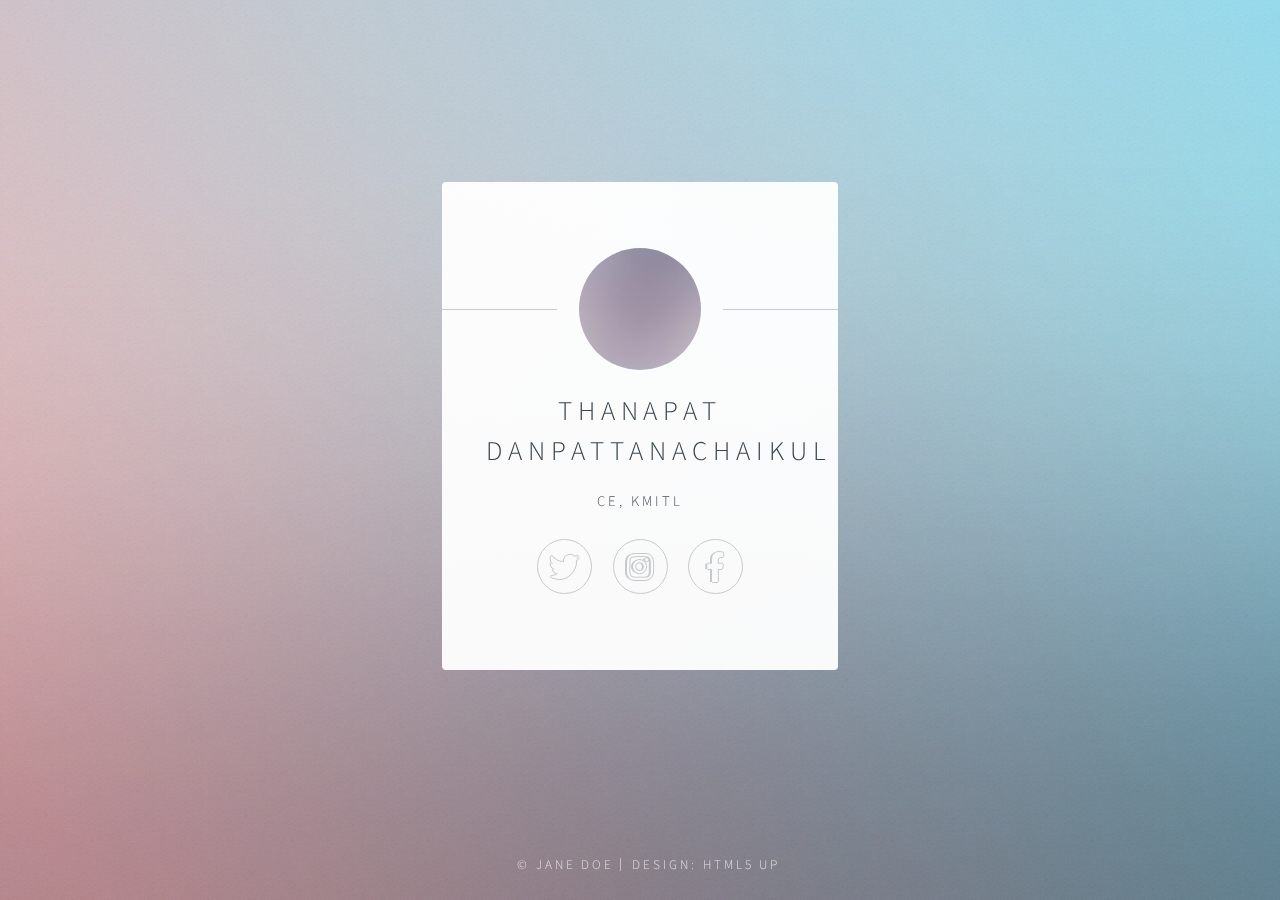
==== index.html @ 244bd0a5 "rename" ====
<!DOCTYPE HTML>
<!--
	Identity by HTML5 UP
	html5up.net | @ajlkn
	Free for personal and commercial use under the CCA 3.0 license (html5up.net/license)
-->
<html>
	<head>
		<title>Identity by HTML5 UP</title>
		<meta charset="utf-8" />
		<meta name="viewport" content="width=device-width, initial-scale=1, user-scalable=no" />
		<link rel="stylesheet" href="assets/css/main.css" />
		<noscript><link rel="stylesheet" href="assets/css/noscript.css" /></noscript>
	</head>
	<body class="is-preload">

		<!-- Wrapper -->
			<div id="wrapper">

				<!-- Main -->
					<section id="main">
						<header>
							<span class="avatar"><img src="images/avatar.jpg" alt="" /></span>
							<h1>Thanapat Danpattanachaikul</h1>
							<p>CE, KMITL</p>
						</header>
						<!--
						<hr />
						<h2>Extra Stuff!</h2>
						<form method="post" action="#">
							<div class="fields">
								<div class="field">
									<input type="text" name="name" id="name" placeholder="Name" />
								</div>
								<div class="field">
									<input type="email" name="email" id="email" placeholder="Email" />
								</div>
								<div class="field">
									<select name="department" id="department">
										<option value="">Department</option>
										<option value="sales">Sales</option>
										<option value="tech">Tech Support</option>
										<option value="null">/dev/null</option>
									</select>
								</div>
								<div class="field">
									<textarea name="message" id="message" placeholder="Message" rows="4"></textarea>
								</div>
								<div class="field">
									<input type="checkbox" id="human" name="human" /><label for="human">I'm a human</label>
								</div>
								<div class="field">
									<label>But are you a robot?</label>
									<input type="radio" id="robot_yes" name="robot" /><label for="robot_yes">Yes</label>
									<input type="radio" id="robot_no" name="robot" /><label for="robot_no">No</label>
								</div>
							</div>
							<ul class="actions special">
								<li><a href="#" class="button">Get Started</a></li>
							</ul>
						</form>
						<hr />
						-->
						<footer>
							<ul class="icons">
								<li><a href="#" class="icon brands fa-twitter">Twitter</a></li>
								<li><a href="#" class="icon brands fa-instagram">Instagram</a></li>
								<li><a href="#" class="icon brands fa-facebook-f">Facebook</a></li>
							</ul>
						</footer>
					</section>

				<!-- Footer -->
					<footer id="footer">
						<ul class="copyright">
							<li>&copy; Jane Doe</li><li>Design: <a href="http://html5up.net">HTML5 UP</a></li>
						</ul>
					</footer>

			</div>

		<!-- Scripts -->
			<script>
				if ('addEventListener' in window) {
					window.addEventListener('load', function() { document.body.className = document.body.className.replace(/\bis-preload\b/, ''); });
					document.body.className += (navigator.userAgent.match(/(MSIE|rv:11\.0)/) ? ' is-ie' : '');
				}
			</script>

	</body>
</html>
---- assets/css/main.css ----
@import url(fontawesome-all.min.css);
@import url("https://fonts.googleapis.com/css?family=Source+Sans+Pro:300");

/*
	Identity by HTML5 UP
	html5up.net | @ajlkn
	Free for personal and commercial use under the CCA 3.0 license (html5up.net/license)
*/

/* Icon (alt) */

	html, body, div, span, applet, object,
	iframe, h1, h2, h3, h4, h5, h6, p, blockquote,
	pre, a, abbr, acronym, address, big, cite,
	code, del, dfn, em, img, ins, kbd, q, s, samp,
	small, strike, strong, sub, sup, tt, var, b,
	u, i, center, dl, dt, dd, ol, ul, li, fieldset,
	form, label, legend, table, caption, tbody,
	tfoot, thead, tr, th, td, article, aside,
	canvas, details, embed, figure, figcaption,
	footer, header, hgroup, menu, nav, output, ruby,
	section, summary, time, mark, audio, video {
		margin: 0;
		padding: 0;
		border: 0;
		font-size: 100%;
		font: inherit;
		vertical-align: baseline;
	}

	article, aside, details, figcaption, figure,
	footer, header, hgroup, menu, nav, section {
		display: block;
	}

	body {
		line-height: 1;
	}

	ol, ul {
		list-style: none;
	}

	blockquote, q {
		quotes: none;
	}

		blockquote:before, blockquote:after, q:before, q:after {
			content: '';
			content: none;
		}

	table {
		border-collapse: collapse;
		border-spacing: 0;
	}

	body {
		-webkit-text-size-adjust: none;
	}

	mark {
		background-color: transparent;
		color: inherit;
	}

	input::-moz-focus-inner {
		border: 0;
		padding: 0;
	}

	input, select, textarea {
		-moz-appearance: none;
		-webkit-appearance: none;
		-ms-appearance: none;
		appearance: none;
	}

/* Basic */

	@media screen and (max-width: 480px) {

		html, body {
			min-width: 320px;
		}

	}

	html {
		box-sizing: border-box;
	}

	*, *:before, *:after {
		box-sizing: inherit;
	}

	body.is-preload *, body.is-preload *:before, body.is-preload *:after {
		-moz-animation: none !important;
		-webkit-animation: none !important;
		-ms-animation: none !important;
		animation: none !important;
		-moz-transition: none !important;
		-webkit-transition: none !important;
		-ms-transition: none !important;
		transition: none !important;
	}

	html {
		height: 100%;
	}

	body {
		height: 100%;
		background-color: #ffffff;
		background-image: url("images/overlay.png"), -moz-linear-gradient(60deg, rgba(255, 165, 150, 0.5) 5%, rgba(0, 228, 255, 0.35)), url("../../images/bg.jpg");
		background-image: url("images/overlay.png"), -webkit-linear-gradient(60deg, rgba(255, 165, 150, 0.5) 5%, rgba(0, 228, 255, 0.35)), url("../../images/bg.jpg");
		background-image: url("images/overlay.png"), -ms-linear-gradient(60deg, rgba(255, 165, 150, 0.5) 5%, rgba(0, 228, 255, 0.35)), url("../../images/bg.jpg");
		background-image: url("images/overlay.png"), linear-gradient(60deg, rgba(255, 165, 150, 0.5) 5%, rgba(0, 228, 255, 0.35)), url("../../images/bg.jpg");
		background-repeat: repeat,			no-repeat,			no-repeat;
		background-size: 100px 100px, cover,				cover;
		background-position: top left,		center center,		bottom center;
		background-attachment: fixed,			fixed,				fixed;
	}

		body:after {
			content: '';
			display: block;
			position: fixed;
			top: 0;
			left: 0;
			width: 100%;
			height: inherit;
			opacity: 0;
			z-index: 1;
			background-color: #ffffff;
			background-image: url("images/overlay.png"), -moz-linear-gradient(60deg, rgba(255, 165, 150, 0.5) 5%, rgba(0, 228, 255, 0.35));
			background-image: url("images/overlay.png"), -webkit-linear-gradient(60deg, rgba(255, 165, 150, 0.5) 5%, rgba(0, 228, 255, 0.35));
			background-image: url("images/overlay.png"), -ms-linear-gradient(60deg, rgba(255, 165, 150, 0.5) 5%, rgba(0, 228, 255, 0.35));
			background-image: url("images/overlay.png"), linear-gradient(60deg, rgba(255, 165, 150, 0.5) 5%, rgba(0, 228, 255, 0.35));
			background-repeat: repeat,			no-repeat;
			background-size: 100px 100px, cover;
			background-position: top left,		center center;
			-moz-transition: opacity 1.75s ease-out;
			-webkit-transition: opacity 1.75s ease-out;
			-ms-transition: opacity 1.75s ease-out;
			transition: opacity 1.75s ease-out;
		}

		body.is-preload:after {
			opacity: 1;
		}

/* Type */

	body, input, select, textarea {
		color: #414f57;
		font-family: "Source Sans Pro", Helvetica, sans-serif;
		font-size: 14pt;
		font-weight: 300;
		line-height: 2;
		letter-spacing: 0.2em;
		text-transform: uppercase;
	}

		@media screen and (max-width: 1680px) {

			body, input, select, textarea {
				font-size: 11pt;
			}

		}

		@media screen and (max-width: 480px) {

			body, input, select, textarea {
				font-size: 10pt;
				line-height: 1.75;
			}

		}

	a {
		-moz-transition: color 0.2s ease, border-color 0.2s ease;
		-webkit-transition: color 0.2s ease, border-color 0.2s ease;
		-ms-transition: color 0.2s ease, border-color 0.2s ease;
		transition: color 0.2s ease, border-color 0.2s ease;
		color: inherit;
		text-decoration: none;
	}

		a:before {
			-moz-transition: color 0.2s ease, text-shadow 0.2s ease;
			-webkit-transition: color 0.2s ease, text-shadow 0.2s ease;
			-ms-transition: color 0.2s ease, text-shadow 0.2s ease;
			transition: color 0.2s ease, text-shadow 0.2s ease;
		}

		a:hover {
			color: #ff7496;
		}

	strong, b {
		color: #313f47;
	}

	em, i {
		font-style: italic;
	}

	p {
		margin: 0 0 1.5em 0;
	}

	h1, h2, h3, h4, h5, h6 {
		color: #313f47;
		line-height: 1.5;
		margin: 0 0 0.75em 0;
	}

		h1 a, h2 a, h3 a, h4 a, h5 a, h6 a {
			color: inherit;
			text-decoration: none;
		}

	h1 {
		font-size: 1.85em;
		letter-spacing: 0.22em;
		margin: 0 0 0.525em 0;
	}

	h2 {
		font-size: 1.25em;
	}

	h3 {
		font-size: 1em;
	}

	h4 {
		font-size: 1em;
	}

	h5 {
		font-size: 1em;
	}

	h6 {
		font-size: 1em;
	}

	@media screen and (max-width: 480px) {

		h1 {
			font-size: 1.65em;
		}

	}

	sub {
		font-size: 0.8em;
		position: relative;
		top: 0.5em;
	}

	sup {
		font-size: 0.8em;
		position: relative;
		top: -0.5em;
	}

	hr {
		border: 0;
		border-bottom: solid 1px #c8cccf;
		margin: 3em 0;
	}

/* Form */

	form {
		margin: 0 0 1.5em 0;
	}

		form > :last-child {
			margin-bottom: 0;
		}

		form > .fields {
			display: -moz-flex;
			display: -webkit-flex;
			display: -ms-flex;
			display: flex;
			-moz-flex-wrap: wrap;
			-webkit-flex-wrap: wrap;
			-ms-flex-wrap: wrap;
			flex-wrap: wrap;
			width: calc(100% + 2.25em);
			margin: -1.125em 0 1.5em -1.125em;
		}

			form > .fields > .field {
				-moz-flex-grow: 0;
				-webkit-flex-grow: 0;
				-ms-flex-grow: 0;
				flex-grow: 0;
				-moz-flex-shrink: 0;
				-webkit-flex-shrink: 0;
				-ms-flex-shrink: 0;
				flex-shrink: 0;
				padding: 1.125em 0 0 1.125em;
				width: calc(100% - 1.125em);
			}

				form > .fields > .field.half {
					width: calc(50% - 0.5625em);
				}

				form > .fields > .field.third {
					width: calc(100%/3 - 0.375em);
				}

				form > .fields > .field.quarter {
					width: calc(25% - 0.28125em);
				}

		@media screen and (max-width: 480px) {

			form > .fields {
				width: calc(100% + 2.25em);
				margin: -1.125em 0 1.5em -1.125em;
			}

				form > .fields > .field {
					padding: 1.125em 0 0 1.125em;
					width: calc(100% - 1.125em);
				}

					form > .fields > .field.half {
						width: calc(100% - 1.125em);
					}

					form > .fields > .field.third {
						width: calc(100% - 1.125em);
					}

					form > .fields > .field.quarter {
						width: calc(100% - 1.125em);
					}

		}

	label {
		color: #313f47;
		display: block;
		font-size: 0.9em;
		margin: 0 0 0.75em 0;
	}

	input[type="text"],
	input[type="password"],
	input[type="email"],
	input[type="tel"],
	select,
	textarea {
		-moz-appearance: none;
		-webkit-appearance: none;
		-ms-appearance: none;
		appearance: none;
		border-radius: 4px;
		border: solid 1px #c8cccf;
		color: inherit;
		display: block;
		outline: 0;
		padding: 0 1em;
		text-decoration: none;
		width: 100%;
	}

		input[type="text"]:invalid,
		input[type="password"]:invalid,
		input[type="email"]:invalid,
		input[type="tel"]:invalid,
		select:invalid,
		textarea:invalid {
			box-shadow: none;
		}

		input[type="text"]:focus,
		input[type="password"]:focus,
		input[type="email"]:focus,
		input[type="tel"]:focus,
		select:focus,
		textarea:focus {
			border-color: #ff7496;
		}

	select {
		background-image: url("data:image/svg+xml;charset=utf8,%3Csvg xmlns='http://www.w3.org/2000/svg' width='40' height='40' preserveAspectRatio='none' viewBox='0 0 40 40'%3E%3Cpath d='M9.4,12.3l10.4,10.4l10.4-10.4c0.2-0.2,0.5-0.4,0.9-0.4c0.3,0,0.6,0.1,0.9,0.4l3.3,3.3c0.2,0.2,0.4,0.5,0.4,0.9 c0,0.4-0.1,0.6-0.4,0.9L20.7,31.9c-0.2,0.2-0.5,0.4-0.9,0.4c-0.3,0-0.6-0.1-0.9-0.4L4.3,17.3c-0.2-0.2-0.4-0.5-0.4-0.9 c0-0.4,0.1-0.6,0.4-0.9l3.3-3.3c0.2-0.2,0.5-0.4,0.9-0.4S9.1,12.1,9.4,12.3z' fill='%23c8cccf' /%3E%3C/svg%3E");
		background-size: 1.25rem;
		background-repeat: no-repeat;
		background-position: calc(100% - 1rem) center;
		height: 2.75em;
		padding-right: 2.75em;
		text-overflow: ellipsis;
	}

		select option {
			color: #313f47;
			background: #ffffff;
		}

		select:focus::-ms-value {
			background-color: transparent;
		}

		select::-ms-expand {
			display: none;
		}

	input[type="text"],
	input[type="password"],
	input[type="email"],
	select {
		height: 2.75em;
	}

	textarea {
		padding: 0.75em 1em;
	}

	input[type="checkbox"],
	input[type="radio"] {
		-moz-appearance: none;
		-webkit-appearance: none;
		-ms-appearance: none;
		appearance: none;
		display: block;
		float: left;
		margin-right: -2em;
		opacity: 0;
		width: 1em;
		z-index: -1;
	}

		input[type="checkbox"] + label,
		input[type="radio"] + label {
			text-decoration: none;
			color: #414f57;
			cursor: pointer;
			display: inline-block;
			font-size: 1em;
			font-weight: 300;
			padding-left: 2.4em;
			padding-right: 0.75em;
			position: relative;
		}

			input[type="checkbox"] + label:before,
			input[type="radio"] + label:before {
				-moz-osx-font-smoothing: grayscale;
				-webkit-font-smoothing: antialiased;
				display: inline-block;
				font-style: normal;
				font-variant: normal;
				text-rendering: auto;
				line-height: 1;
				text-transform: none !important;
				font-family: 'Font Awesome 5 Free';
				font-weight: 900;
			}

			input[type="checkbox"] + label:before,
			input[type="radio"] + label:before {
				border-radius: 4px;
				border: solid 1px #c8cccf;
				content: '';
				display: inline-block;
				font-size: 0.8em;
				height: 2.0625em;
				left: 0;
				line-height: 2.0625em;
				position: absolute;
				text-align: center;
				top: 0.15em;
				width: 2.0625em;
			}

		input[type="checkbox"]:checked + label:before,
		input[type="radio"]:checked + label:before {
			color: #ff7496;
			content: '\f00c';
		}

		input[type="checkbox"]:focus + label:before,
		input[type="radio"]:focus + label:before {
			border-color: #ff7496;
		}

	input[type="checkbox"] + label:before {
		border-radius: 4px;
	}

	input[type="radio"] + label:before {
		border-radius: 100%;
	}

	::-webkit-input-placeholder {
		color: #616f77 !important;
		opacity: 1.0;
	}

	:-moz-placeholder {
		color: #616f77 !important;
		opacity: 1.0;
	}

	::-moz-placeholder {
		color: #616f77 !important;
		opacity: 1.0;
	}

	:-ms-input-placeholder {
		color: #616f77 !important;
		opacity: 1.0;
	}

/* Icon */

	.icon {
		text-decoration: none;
		position: relative;
		border-bottom: none;
	}

		.icon:before {
			-moz-osx-font-smoothing: grayscale;
			-webkit-font-smoothing: antialiased;
			display: inline-block;
			font-style: normal;
			font-variant: normal;
			text-rendering: auto;
			line-height: 1;
			text-transform: none !important;
			font-family: 'Font Awesome 5 Free';
			font-weight: 400;
		}

		.icon > .label {
			display: none;
		}

		.icon:before {
			line-height: inherit;
		}

		.icon.solid:before {
			font-weight: 900;
		}

		.icon.brands:before {
			font-family: 'Font Awesome 5 Brands';
		}

/* List */

	ol {
		list-style: decimal;
		margin: 0 0 1.5em 0;
		padding-left: 1.25em;
	}

		ol li {
			padding-left: 0.25em;
		}

	ul {
		list-style: disc;
		margin: 0 0 1.5em 0;
		padding-left: 1em;
	}

		ul li {
			padding-left: 0.5em;
		}

		ul.alt {
			list-style: none;
			padding-left: 0;
		}

			ul.alt li {
				border-top: solid 1px #c8cccf;
				padding: 0.5em 0;
			}

				ul.alt li:first-child {
					border-top: 0;
					padding-top: 0;
				}

	dl {
		margin: 0 0 1.5em 0;
	}

		dl dt {
			display: block;
			margin: 0 0 0.75em 0;
		}

		dl dd {
			margin-left: 1.5em;
		}

/* Actions */

	ul.actions {
		display: -moz-flex;
		display: -webkit-flex;
		display: -ms-flex;
		display: flex;
		cursor: default;
		list-style: none;
		margin-left: -0.75em;
		padding-left: 0;
	}

		ul.actions li {
			padding: 0 0 0 0.75em;
			vertical-align: middle;
		}

		ul.actions.special {
			-moz-justify-content: center;
			-webkit-justify-content: center;
			-ms-justify-content: center;
			justify-content: center;
			width: 100%;
			margin-left: 0;
		}

			ul.actions.special li:first-child {
				padding-left: 0;
			}

		ul.actions.stacked {
			-moz-flex-direction: column;
			-webkit-flex-direction: column;
			-ms-flex-direction: column;
			flex-direction: column;
			margin-left: 0;
		}

			ul.actions.stacked li {
				padding: 0.975em 0 0 0;
			}

				ul.actions.stacked li:first-child {
					padding-top: 0;
				}

		ul.actions.fit {
			width: calc(100% + 0.75em);
		}

			ul.actions.fit li {
				-moz-flex-grow: 1;
				-webkit-flex-grow: 1;
				-ms-flex-grow: 1;
				flex-grow: 1;
				-moz-flex-shrink: 1;
				-webkit-flex-shrink: 1;
				-ms-flex-shrink: 1;
				flex-shrink: 1;
				width: 100%;
			}

				ul.actions.fit li > * {
					width: 100%;
				}

			ul.actions.fit.stacked {
				width: 100%;
			}

		@media screen and (max-width: 480px) {

			ul.actions:not(.fixed) {
				-moz-flex-direction: column;
				-webkit-flex-direction: column;
				-ms-flex-direction: column;
				flex-direction: column;
				margin-left: 0;
				width: 100% !important;
			}

				ul.actions:not(.fixed) li {
					-moz-flex-grow: 1;
					-webkit-flex-grow: 1;
					-ms-flex-grow: 1;
					flex-grow: 1;
					-moz-flex-shrink: 1;
					-webkit-flex-shrink: 1;
					-ms-flex-shrink: 1;
					flex-shrink: 1;
					padding: 0.75em 0 0 0;
					text-align: center;
					width: 100%;
				}

					ul.actions:not(.fixed) li > * {
						width: 100%;
					}

					ul.actions:not(.fixed) li:first-child {
						padding-top: 0;
					}

					ul.actions:not(.fixed) li input[type="submit"],
					ul.actions:not(.fixed) li input[type="reset"],
					ul.actions:not(.fixed) li input[type="button"],
					ul.actions:not(.fixed) li button,
					ul.actions:not(.fixed) li .button {
						width: 100%;
					}

						ul.actions:not(.fixed) li input[type="submit"].icon:before,
						ul.actions:not(.fixed) li input[type="reset"].icon:before,
						ul.actions:not(.fixed) li input[type="button"].icon:before,
						ul.actions:not(.fixed) li button.icon:before,
						ul.actions:not(.fixed) li .button.icon:before {
							margin-left: -0.5rem;
						}

		}

/* Icons */

	ul.icons {
		cursor: default;
		list-style: none;
		padding-left: 0;
		margin-top: -0.675em;
	}

		ul.icons li {
			display: inline-block;
			padding: 0.675em 0.5em;
		}

			ul.icons li a {
				text-decoration: none;
				position: relative;
				display: block;
				width: 3.75em;
				height: 3.75em;
				border-radius: 100%;
				border: solid 1px #c8cccf;
				line-height: 3.75em;
				overflow: hidden;
				text-align: center;
				text-indent: 3.75em;
				white-space: nowrap;
			}

				ul.icons li a:before {
					-moz-osx-font-smoothing: grayscale;
					-webkit-font-smoothing: antialiased;
					display: inline-block;
					font-style: normal;
					font-variant: normal;
					text-rendering: auto;
					line-height: 1;
					text-transform: none !important;
					font-family: 'Font Awesome 5 Free';
					font-weight: 400;
				}

				ul.icons li a:before {
					color: #ffffff;
					text-shadow: 1.25px 0px 0px #c8cccf, -1.25px 0px 0px #c8cccf, 0px 1.25px 0px #c8cccf, 0px -1.25px 0px #c8cccf;
				}

				ul.icons li a:hover:before {
					text-shadow: 1.25px 0px 0px #ff7496, -1.25px 0px 0px #ff7496, 0px 1.25px 0px #ff7496, 0px -1.25px 0px #ff7496;
				}

				ul.icons li a:before {
					position: absolute;
					top: 0;
					left: 0;
					width: inherit;
					height: inherit;
					font-size: 1.85rem;
					line-height: inherit;
					text-align: center;
					text-indent: 0;
				}

				ul.icons li a:hover {
					border-color: #ff7496;
				}

		@media screen and (max-width: 480px) {

			ul.icons li a:before {
				font-size: 1.5rem;
			}

		}

/* Button */

	input[type="submit"],
	input[type="reset"],
	input[type="button"],
	button,
	.button {
		-moz-appearance: none;
		-webkit-appearance: none;
		-ms-appearance: none;
		appearance: none;
		-moz-transition: background-color 0.2s ease-in-out, border-color 0.2s ease-in-out, color 0.2s ease-in-out;
		-webkit-transition: background-color 0.2s ease-in-out, border-color 0.2s ease-in-out, color 0.2s ease-in-out;
		-ms-transition: background-color 0.2s ease-in-out, border-color 0.2s ease-in-out, color 0.2s ease-in-out;
		transition: background-color 0.2s ease-in-out, border-color 0.2s ease-in-out, color 0.2s ease-in-out;
		display: inline-block;
		height: 2.75em;
		line-height: 2.75em;
		padding: 0 1.5em;
		background-color: transparent;
		border-radius: 4px;
		border: solid 1px #c8cccf;
		color: #414f57 !important;
		cursor: pointer;
		text-align: center;
		text-decoration: none;
		white-space: nowrap;
	}

		input[type="submit"]:hover,
		input[type="reset"]:hover,
		input[type="button"]:hover,
		button:hover,
		.button:hover {
			border-color: #ff7496;
			color: #ff7496 !important;
		}

		input[type="submit"].icon,
		input[type="reset"].icon,
		input[type="button"].icon,
		button.icon,
		.button.icon {
			padding-left: 1.35em;
		}

			input[type="submit"].icon:before,
			input[type="reset"].icon:before,
			input[type="button"].icon:before,
			button.icon:before,
			.button.icon:before {
				margin-right: 0.5em;
			}

		input[type="submit"].fit,
		input[type="reset"].fit,
		input[type="button"].fit,
		button.fit,
		.button.fit {
			width: 100%;
		}

		input[type="submit"].small,
		input[type="reset"].small,
		input[type="button"].small,
		button.small,
		.button.small {
			font-size: 0.8em;
		}

		input[type="submit"].large,
		input[type="reset"].large,
		input[type="button"].large,
		button.large,
		.button.large {
			font-size: 1.35em;
		}

		input[type="submit"].disabled, input[type="submit"]:disabled,
		input[type="reset"].disabled,
		input[type="reset"]:disabled,
		input[type="button"].disabled,
		input[type="button"]:disabled,
		button.disabled,
		button:disabled,
		.button.disabled,
		.button:disabled {
			pointer-events: none;
			opacity: 0.5;
		}

/* Main */

	#main {
		-moz-transform-origin: 50% 50%;
		-webkit-transform-origin: 50% 50%;
		-ms-transform-origin: 50% 50%;
		transform-origin: 50% 50%;
		-moz-transform: rotateX(0deg);
		-webkit-transform: rotateX(0deg);
		-ms-transform: rotateX(0deg);
		transform: rotateX(0deg);
		-moz-transition: opacity 1s ease, -moz-transform 1s ease;
		-webkit-transition: opacity 1s ease, -webkit-transform 1s ease;
		-ms-transition: opacity 1s ease, -ms-transform 1s ease;
		transition: opacity 1s ease, transform 1s ease;
		padding: 4.5em 3em 3em 3em ;
		background: #ffffff;
		border-radius: 4px;
		cursor: default;
		max-width: 100%;
		opacity: 0.95;
		position: relative;
		text-align: center;
		width: 27em;
	}

		#main .avatar {
			position: relative;
			display: block;
			margin-bottom: 1.5em;
		}

			#main .avatar img {
				display: block;
				margin: 0 auto;
				border-radius: 100%;
				box-shadow: 0 0 0 1.5em #ffffff;
			}

			#main .avatar:before {
				content: '';
				display: block;
				position: absolute;
				top: 50%;
				left: -3em;
				width: calc(100% + 6em);
				height: 1px;
				z-index: -1;
				background: #c8cccf;
			}

		@media screen and (max-width: 480px) {

			#main {
				padding: 4em 2em 2.5em 2em ;
				width: 100%;
			}

				#main .avatar:before {
					left: -2em;
					width: calc(100% + 4em);
				}

		}

		body.is-preload #main {
			-moz-transform: rotateX(15deg);
			-webkit-transform: rotateX(15deg);
			-ms-transform: rotateX(15deg);
			transform: rotateX(15deg);
			opacity: 0;
		}

/* Footer */

	#footer {
		-moz-align-self: -moz-flex-end;
		-webkit-align-self: -webkit-flex-end;
		-ms-align-self: -ms-flex-end;
		align-self: flex-end;
		width: 100%;
		padding: 1.5em 0 0 0;
		color: rgba(255, 255, 255, 0.75);
		cursor: default;
		text-align: center;
	}

		#footer .copyright {
			margin: 0;
			padding: 0;
			font-size: 0.9em;
			list-style: none;
		}

			#footer .copyright li {
				display: inline-block;
				margin: 0 0 0 0.45em;
				padding: 0 0 0 0.85em;
				border-left: solid 1px rgba(255, 255, 255, 0.5);
				line-height: 1;
			}

				#footer .copyright li:first-child {
					border-left: 0;
				}

/* Wrapper */

	#wrapper {
		display: -moz-flex;
		display: -webkit-flex;
		display: -ms-flex;
		display: flex;
		-moz-align-items: center;
		-webkit-align-items: center;
		-ms-align-items: center;
		align-items: center;
		-moz-justify-content: space-between;
		-webkit-justify-content: space-between;
		-ms-justify-content: space-between;
		justify-content: space-between;
		-moz-flex-direction: column;
		-webkit-flex-direction: column;
		-ms-flex-direction: column;
		flex-direction: column;
		-moz-perspective: 1000px;
		-webkit-perspective: 1000px;
		-ms-perspective: 1000px;
		perspective: 1000px;
		position: relative;
		min-height: 100%;
		padding: 1.5em;
		z-index: 2;
	}

		#wrapper > * {
			z-index: 1;
		}

		#wrapper:before {
			content: '';
			display: block;
		}

		@media screen and (max-width: 360px) {

			#wrapper {
				padding: 0.75em;
			}

		}

		body.is-ie #wrapper {
			height: 100%;
		}
---- assets/css/noscript.css ----
/*
	Identity by HTML5 UP
	html5up.net | @ajlkn
	Free for personal and commercial use under the CCA 3.0 license (html5up.net/license)
*/

/* Basic */

	body:after {
		display: none;
	}

/* Main */

	#main {
		-moz-transform: none !important;
		-webkit-transform: none !important;
		-ms-transform: none !important;
		transform: none !important;
		opacity: 1 !important;
	}
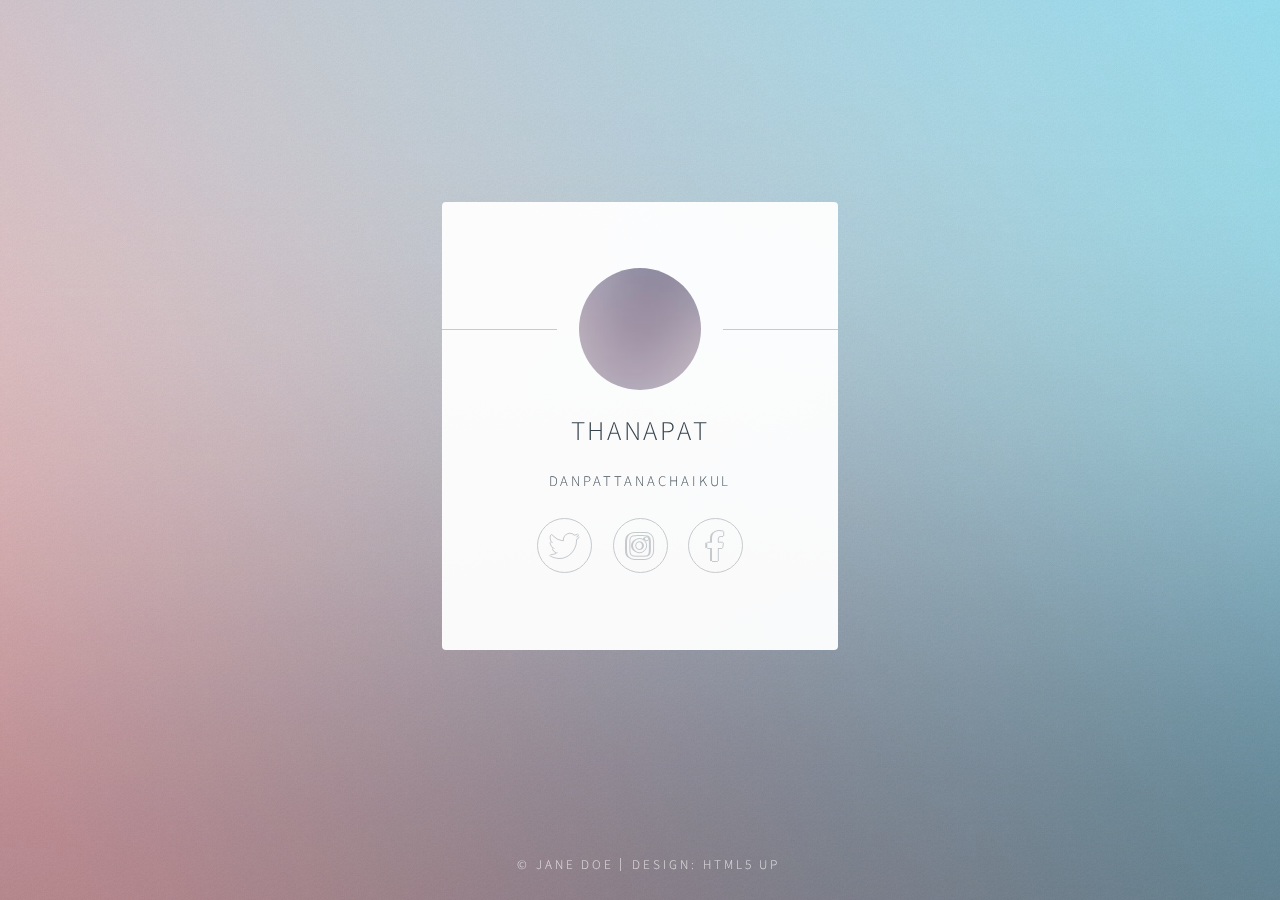
==== commit 9d8b6364: "rename" ====
--- a/index.html
+++ b/index.html
@@ -6,7 +6,7 @@
 -->
 <html>
 	<head>
-		<title>Identity by HTML5 UP</title>
+		<title>Profile</title>
 		<meta charset="utf-8" />
 		<meta name="viewport" content="width=device-width, initial-scale=1, user-scalable=no" />
 		<link rel="stylesheet" href="assets/css/main.css" />
@@ -21,8 +21,8 @@
 					<section id="main">
 						<header>
 							<span class="avatar"><img src="images/avatar.jpg" alt="" /></span>
-							<h1>Thanapat Danpattanachaikul</h1>
-							<p>CE, KMITL</p>
+							<h1>Thanapat</h1>
+							<p>Danpattanachaikul</p>
 						</header>
 						<!--
 						<hr />
--- a/assets/css/main.css
+++ b/assets/css/main.css
@@ -224,7 +224,7 @@
 
 	h1 {
 		font-size: 1.85em;
-		letter-spacing: 0.22em;
+		letter-spacing: 0.1em;
 		margin: 0 0 0.525em 0;
 	}
 
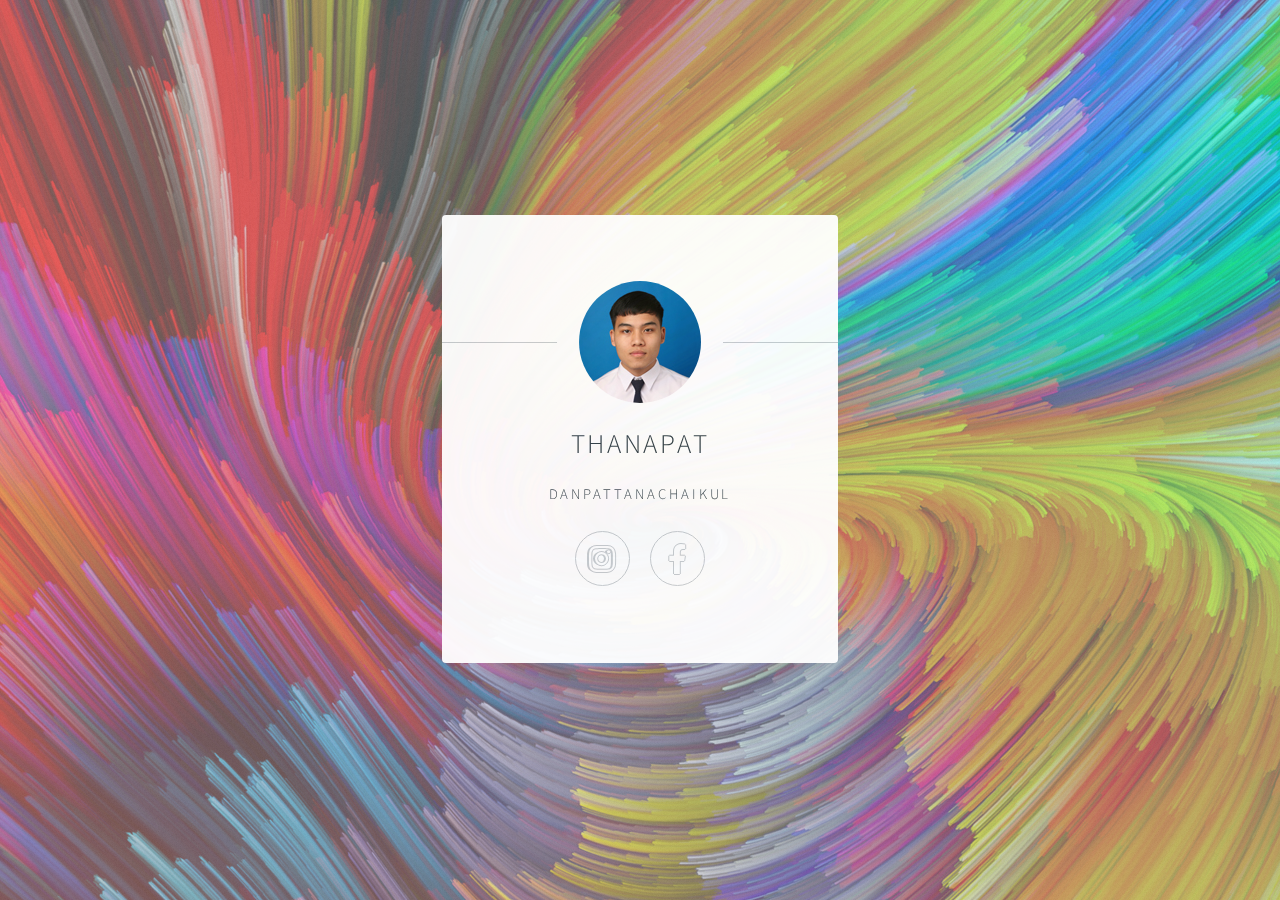
==== commit b4d45e93: "new pic, add social links" ====
--- a/index.html
+++ b/index.html
@@ -24,48 +24,12 @@
 							<h1>Thanapat</h1>
 							<p>Danpattanachaikul</p>
 						</header>
-						<!--
-						<hr />
-						<h2>Extra Stuff!</h2>
-						<form method="post" action="#">
-							<div class="fields">
-								<div class="field">
-									<input type="text" name="name" id="name" placeholder="Name" />
-								</div>
-								<div class="field">
-									<input type="email" name="email" id="email" placeholder="Email" />
-								</div>
-								<div class="field">
-									<select name="department" id="department">
-										<option value="">Department</option>
-										<option value="sales">Sales</option>
-										<option value="tech">Tech Support</option>
-										<option value="null">/dev/null</option>
-									</select>
-								</div>
-								<div class="field">
-									<textarea name="message" id="message" placeholder="Message" rows="4"></textarea>
-								</div>
-								<div class="field">
-									<input type="checkbox" id="human" name="human" /><label for="human">I'm a human</label>
-								</div>
-								<div class="field">
-									<label>But are you a robot?</label>
-									<input type="radio" id="robot_yes" name="robot" /><label for="robot_yes">Yes</label>
-									<input type="radio" id="robot_no" name="robot" /><label for="robot_no">No</label>
-								</div>
-							</div>
-							<ul class="actions special">
-								<li><a href="#" class="button">Get Started</a></li>
-							</ul>
-						</form>
-						<hr />
-						-->
+
 						<footer>
 							<ul class="icons">
-								<li><a href="#" class="icon brands fa-twitter">Twitter</a></li>
-								<li><a href="#" class="icon brands fa-instagram">Instagram</a></li>
-								<li><a href="#" class="icon brands fa-facebook-f">Facebook</a></li>
+								<!-- <li><a href="#" class="icon brands fa-twitter">Twitter</a></li> -->
+								<li><a href="https://www.instagram.com/book.thnpt" class="icon brands fa-instagram">Instagram</a></li>
+								<li><a href="https://www.facebook.com/thanapat.danpattanachaikul" class="icon brands fa-facebook-f">Facebook</a></li>
 							</ul>
 						</footer>
 					</section>
@@ -73,7 +37,7 @@
 				<!-- Footer -->
 					<footer id="footer">
 						<ul class="copyright">
-							<li>&copy; Jane Doe</li><li>Design: <a href="http://html5up.net">HTML5 UP</a></li>
+							
 						</ul>
 					</footer>
 
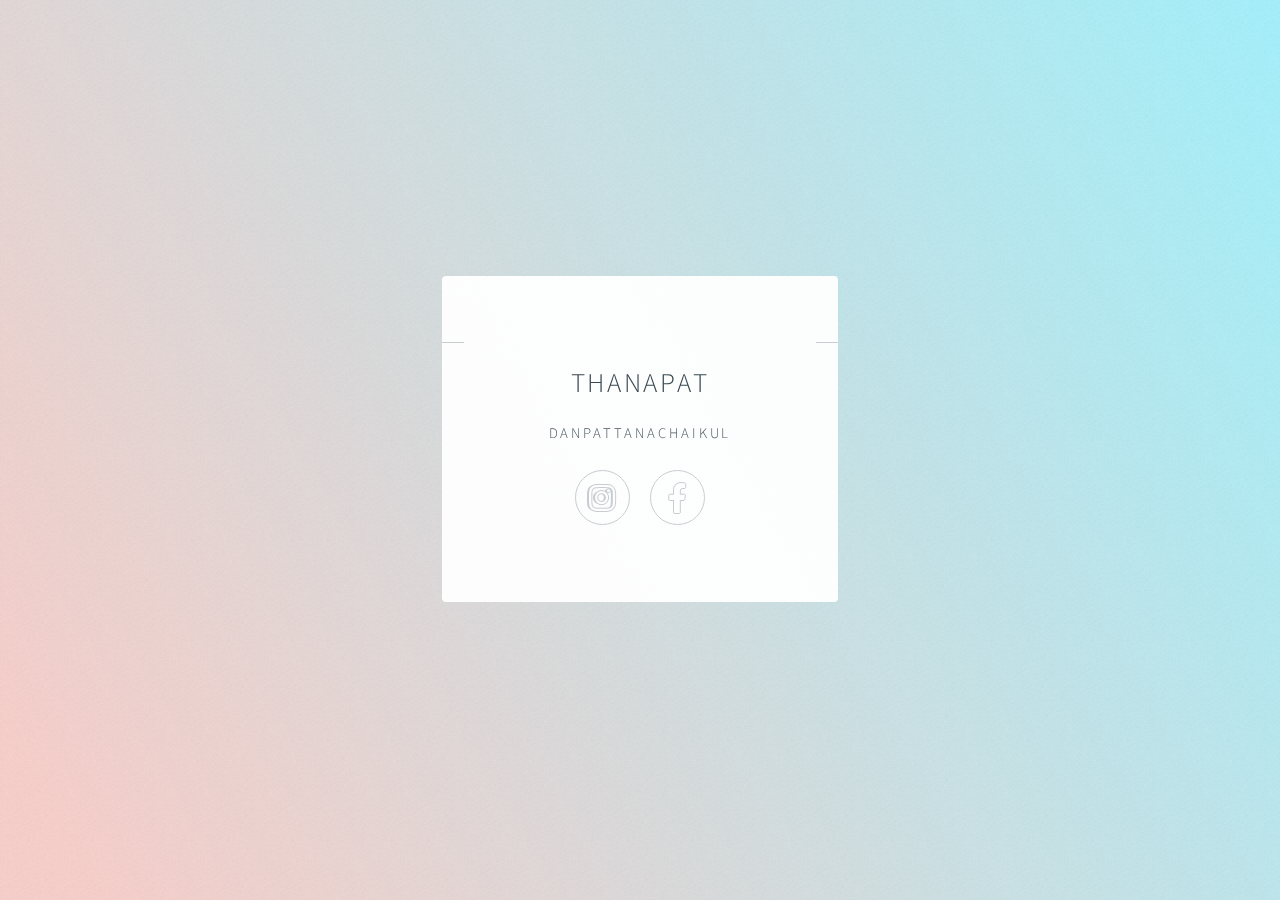
==== commit 3f16706a: "new pic links" ====
--- a/index.html
+++ b/index.html
@@ -20,7 +20,7 @@
 				<!-- Main -->
 					<section id="main">
 						<header>
-							<span class="avatar"><img src="images/avatar.jpg" alt="" /></span>
+							<span class="avatar"><img src="https://github.com/thanapat722/thanapat722.github.io/blob/master/images/avatar.jpg?raw=true" alt="" /></span>
 							<h1>Thanapat</h1>
 							<p>Danpattanachaikul</p>
 						</header>
--- a/assets/css/main.css
+++ b/assets/css/main.css
@@ -112,10 +112,10 @@
 	body {
 		height: 100%;
 		background-color: #ffffff;
-		background-image: url("images/overlay.png"), -moz-linear-gradient(60deg, rgba(255, 165, 150, 0.5) 5%, rgba(0, 228, 255, 0.35)), url("../../images/bg.jpg");
-		background-image: url("images/overlay.png"), -webkit-linear-gradient(60deg, rgba(255, 165, 150, 0.5) 5%, rgba(0, 228, 255, 0.35)), url("../../images/bg.jpg");
-		background-image: url("images/overlay.png"), -ms-linear-gradient(60deg, rgba(255, 165, 150, 0.5) 5%, rgba(0, 228, 255, 0.35)), url("../../images/bg.jpg");
-		background-image: url("images/overlay.png"), linear-gradient(60deg, rgba(255, 165, 150, 0.5) 5%, rgba(0, 228, 255, 0.35)), url("../../images/bg.jpg");
+		background-image: url("images/overlay.png"), -moz-linear-gradient(60deg, rgba(255, 165, 150, 0.5) 5%, rgba(0, 228, 255, 0.35)), url("https://github.com/thanapat722/thanapat722.github.io/blob/master/images/bg.jpg?raw=true");
+		background-image: url("images/overlay.png"), -webkit-linear-gradient(60deg, rgba(255, 165, 150, 0.5) 5%, rgba(0, 228, 255, 0.35)), url("https://github.com/thanapat722/thanapat722.github.io/blob/master/images/bg.jpg?raw=true");
+		background-image: url("images/overlay.png"), -ms-linear-gradient(60deg, rgba(255, 165, 150, 0.5) 5%, rgba(0, 228, 255, 0.35)), url("https://github.com/thanapat722/thanapat722.github.io/blob/master/images/bg.jpg?raw=true");
+		background-image: url("images/overlay.png"), linear-gradient(60deg, rgba(255, 165, 150, 0.5) 5%, rgba(0, 228, 255, 0.35)), url("https://github.com/thanapat722/thanapat722.github.io/blob/master/images/bg.jpg?raw=true");
 		background-repeat: repeat,			no-repeat,			no-repeat;
 		background-size: 100px 100px, cover,				cover;
 		background-position: top left,		center center,		bottom center;
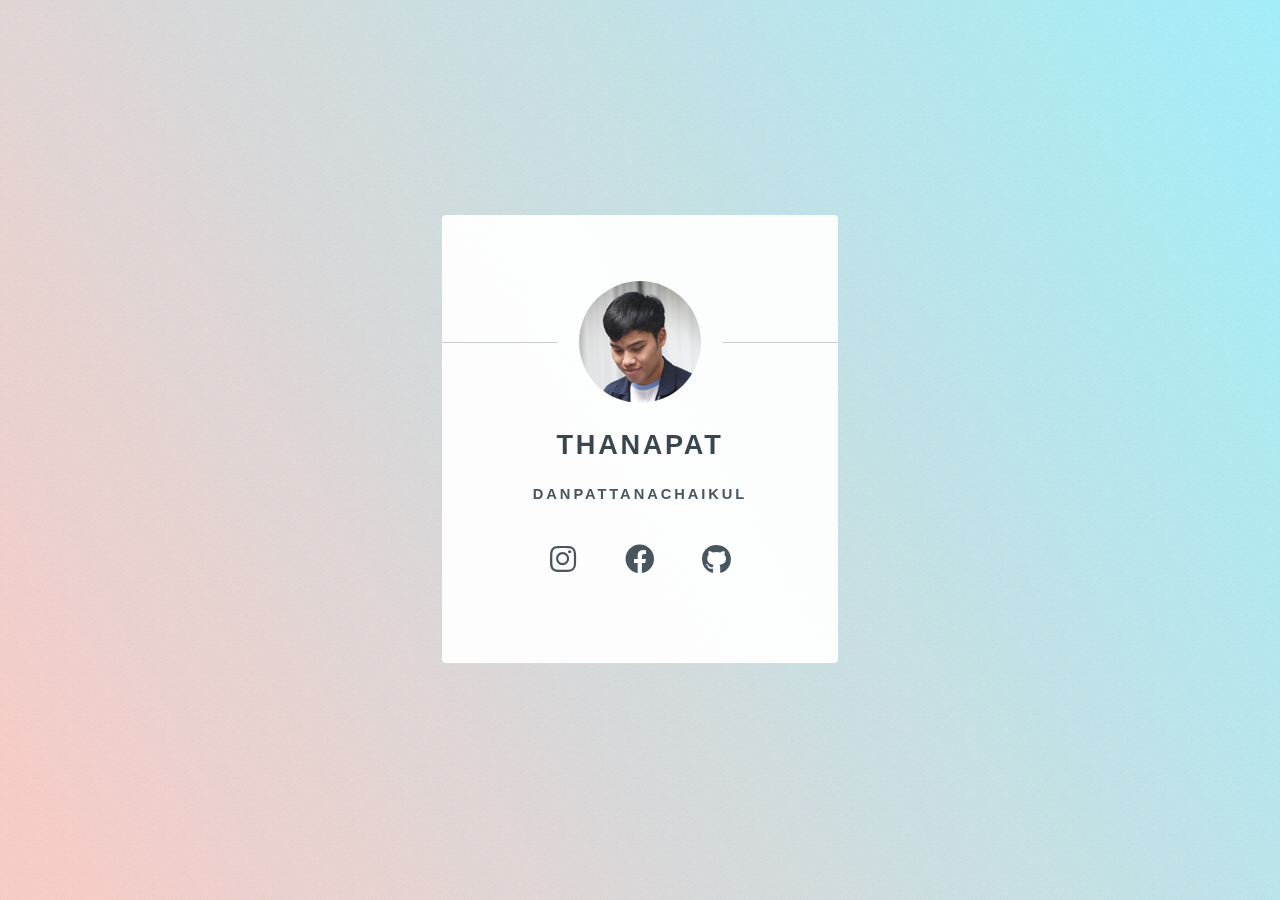
==== commit d7e8806a: "new version" ====
--- a/index.html
+++ b/index.html
@@ -1,16 +1,15 @@
 <!DOCTYPE HTML>
 <!--
 	Identity by HTML5 UP
-	html5up.net | @ajlkn
-	Free for personal and commercial use under the CCA 3.0 license (html5up.net/license)
+	Edited by Thanapat
 -->
 <html>
 	<head>
 		<title>Profile</title>
 		<meta charset="utf-8" />
 		<meta name="viewport" content="width=device-width, initial-scale=1, user-scalable=no" />
-		<link rel="stylesheet" href="assets/css/main.css" />
-		<noscript><link rel="stylesheet" href="assets/css/noscript.css" /></noscript>
+		<link rel="stylesheet" href="./assets/css/main.css" />
+		<link href="https://fonts.googleapis.com/icon?family=Material+Icons" rel="stylesheet" />
 	</head>
 	<body class="is-preload">
 
@@ -20,16 +19,16 @@
 				<!-- Main -->
 					<section id="main">
 						<header>
-							<span class="avatar"><img src="https://github.com/thanapat722/thanapat722.github.io/blob/master/images/avatar.jpg?raw=true" alt="" /></span>
+							<span class="avatar"><img src="./images/avatar.jpg" alt="" /></span>
 							<h1>Thanapat</h1>
 							<p>Danpattanachaikul</p>
 						</header>
 
 						<footer>
 							<ul class="icons">
-								<!-- <li><a href="#" class="icon brands fa-twitter">Twitter</a></li> -->
 								<li><a href="https://www.instagram.com/book.thnpt" class="icon brands fa-instagram">Instagram</a></li>
-								<li><a href="https://www.facebook.com/thanapat.danpattanachaikul" class="icon brands fa-facebook-f">Facebook</a></li>
+								<li><a href="https://www.facebook.com/thanapat.danpattanachaikul" class="icon brands fa-facebook">Facebook</a></li>
+								<li><a href="https://www.github.com/thanapat722" class="icon brands fa-github">GitHub</a></li>
 							</ul>
 						</footer>
 					</section>
--- a/assets/css/main.css
+++ b/assets/css/main.css
@@ -1,5 +1,7 @@
-@import url(fontawesome-all.min.css);
+@import url(all.css);
 @import url("https://fonts.googleapis.com/css?family=Source+Sans+Pro:300");
+@import url("https://fonts.googleapis.com/css?family=Source+Sans+Pro:300");
+
 
 /*
 	Identity by HTML5 UP
@@ -112,10 +114,10 @@
 	body {
 		height: 100%;
 		background-color: #ffffff;
-		background-image: url("images/overlay.png"), -moz-linear-gradient(60deg, rgba(255, 165, 150, 0.5) 5%, rgba(0, 228, 255, 0.35)), url("https://github.com/thanapat722/thanapat722.github.io/blob/master/images/bg.jpg?raw=true");
-		background-image: url("images/overlay.png"), -webkit-linear-gradient(60deg, rgba(255, 165, 150, 0.5) 5%, rgba(0, 228, 255, 0.35)), url("https://github.com/thanapat722/thanapat722.github.io/blob/master/images/bg.jpg?raw=true");
-		background-image: url("images/overlay.png"), -ms-linear-gradient(60deg, rgba(255, 165, 150, 0.5) 5%, rgba(0, 228, 255, 0.35)), url("https://github.com/thanapat722/thanapat722.github.io/blob/master/images/bg.jpg?raw=true");
-		background-image: url("images/overlay.png"), linear-gradient(60deg, rgba(255, 165, 150, 0.5) 5%, rgba(0, 228, 255, 0.35)), url("https://github.com/thanapat722/thanapat722.github.io/blob/master/images/bg.jpg?raw=true");
+		background-image: url("./images/overlay.png"), -moz-linear-gradient(60deg, rgba(255, 165, 150, 0.5) 5%, rgba(0, 228, 255, 0.35)), url("./images/bg.jpg?raw=true");
+		background-image: url("./images/overlay.png"), -webkit-linear-gradient(60deg, rgba(255, 165, 150, 0.5) 5%, rgba(0, 228, 255, 0.35)), url("https://github.com/thanapat722/thanapat722.github.io/blob/master/images/bg.jpg?raw=true");
+		background-image: url("./images/overlay.png"), -ms-linear-gradient(60deg, rgba(255, 165, 150, 0.5) 5%, rgba(0, 228, 255, 0.35)), url("https://github.com/thanapat722/thanapat722.github.io/blob/master/images/bg.jpg?raw=true");
+		background-image: url("./images/overlay.png"), linear-gradient(60deg, rgba(255, 165, 150, 0.5) 5%, rgba(0, 228, 255, 0.35)), url("https://github.com/thanapat722/thanapat722.github.io/blob/master/images/bg.jpg?raw=true");
 		background-repeat: repeat,			no-repeat,			no-repeat;
 		background-size: 100px 100px, cover,				cover;
 		background-position: top left,		center center,		bottom center;
@@ -133,10 +135,10 @@
 			opacity: 0;
 			z-index: 1;
 			background-color: #ffffff;
-			background-image: url("images/overlay.png"), -moz-linear-gradient(60deg, rgba(255, 165, 150, 0.5) 5%, rgba(0, 228, 255, 0.35));
-			background-image: url("images/overlay.png"), -webkit-linear-gradient(60deg, rgba(255, 165, 150, 0.5) 5%, rgba(0, 228, 255, 0.35));
-			background-image: url("images/overlay.png"), -ms-linear-gradient(60deg, rgba(255, 165, 150, 0.5) 5%, rgba(0, 228, 255, 0.35));
-			background-image: url("images/overlay.png"), linear-gradient(60deg, rgba(255, 165, 150, 0.5) 5%, rgba(0, 228, 255, 0.35));
+			background-image: url("./images/overlay.png"), -moz-linear-gradient(60deg, rgba(255, 165, 150, 0.5) 5%, rgba(0, 228, 255, 0.35));
+			background-image: url("./images/overlay.png"), -webkit-linear-gradient(60deg, rgba(255, 165, 150, 0.5) 5%, rgba(0, 228, 255, 0.35));
+			background-image: url("./images/overlay.png"), -ms-linear-gradient(60deg, rgba(255, 165, 150, 0.5) 5%, rgba(0, 228, 255, 0.35));
+			background-image: url("./images/overlay.png"), linear-gradient(60deg, rgba(255, 165, 150, 0.5) 5%, rgba(0, 228, 255, 0.35));
 			background-repeat: repeat,			no-repeat;
 			background-size: 100px 100px, cover;
 			background-position: top left,		center center;
@@ -154,7 +156,7 @@
 
 	body, input, select, textarea {
 		color: #414f57;
-		font-family: "Source Sans Pro", Helvetica, sans-serif;
+		font-family: "SF Display", Helvetica, sans-serif;
 		font-size: 14pt;
 		font-weight: 300;
 		line-height: 2;
@@ -196,7 +198,7 @@
 		}
 
 		a:hover {
-			color: #ff7496;
+			color: #0084ff;
 		}
 
 	strong, b {
@@ -209,12 +211,14 @@
 
 	p {
 		margin: 0 0 1.5em 0;
+		font-weight: bold;
 	}
 
 	h1, h2, h3, h4, h5, h6 {
 		color: #313f47;
 		line-height: 1.5;
 		margin: 0 0 0.75em 0;
+		font-weight: bold;
 	}
 
 		h1 a, h2 a, h3 a, h4 a, h5 a, h6 a {
@@ -390,7 +394,7 @@
 		input[type="tel"]:focus,
 		select:focus,
 		textarea:focus {
-			border-color: #ff7496;
+			border-color: #0084ff;
 		}
 
 	select {
@@ -486,13 +490,13 @@
 
 		input[type="checkbox"]:checked + label:before,
 		input[type="radio"]:checked + label:before {
-			color: #ff7496;
+			color: #0084ff;
 			content: '\f00c';
 		}
 
 		input[type="checkbox"]:focus + label:before,
 		input[type="radio"]:focus + label:before {
-			border-color: #ff7496;
+			border-color: #0084ff;
 		}
 
 	input[type="checkbox"] + label:before {
@@ -753,7 +757,7 @@
 				width: 3.75em;
 				height: 3.75em;
 				border-radius: 100%;
-				border: solid 1px #c8cccf;
+				border: solid 1px #ffffff00;
 				line-height: 3.75em;
 				overflow: hidden;
 				text-align: center;
@@ -775,12 +779,12 @@
 				}
 
 				ul.icons li a:before {
-					color: #ffffff;
-					text-shadow: 1.25px 0px 0px #c8cccf, -1.25px 0px 0px #c8cccf, 0px 1.25px 0px #c8cccf, 0px -1.25px 0px #c8cccf;
+					/* color: #4b1f1f; */
+					/* text-shadow: 1.25px 0px 0px #c8cccf, -1.25px 0px 0px #c8cccf, 0px 1.25px 0px #c8cccf, 0px -1.25px 0px #c8cccf; */
 				}
 
 				ul.icons li a:hover:before {
-					text-shadow: 1.25px 0px 0px #ff7496, -1.25px 0px 0px #ff7496, 0px 1.25px 0px #ff7496, 0px -1.25px 0px #ff7496;
+					/* text-shadow: 1.25px 0px 0px #0084ff, -1.25px 0px 0px #0084ff, 0px 1.25px 0px #0084ff, 0px -1.25px 0px #0084ff; */
 				}
 
 				ul.icons li a:before {
@@ -795,9 +799,9 @@
 					text-indent: 0;
 				}
 
-				ul.icons li a:hover {
-					border-color: #ff7496;
-				}
+				/* ul.icons li a:hover {
+					border-color: #0084ff;
+				} */
 
 		@media screen and (max-width: 480px) {
 
@@ -841,8 +845,8 @@
 		input[type="button"]:hover,
 		button:hover,
 		.button:hover {
-			border-color: #ff7496;
-			color: #ff7496 !important;
+			border-color: #0084ff;
+			color: #0084ff !important;
 		}
 
 		input[type="submit"].icon,
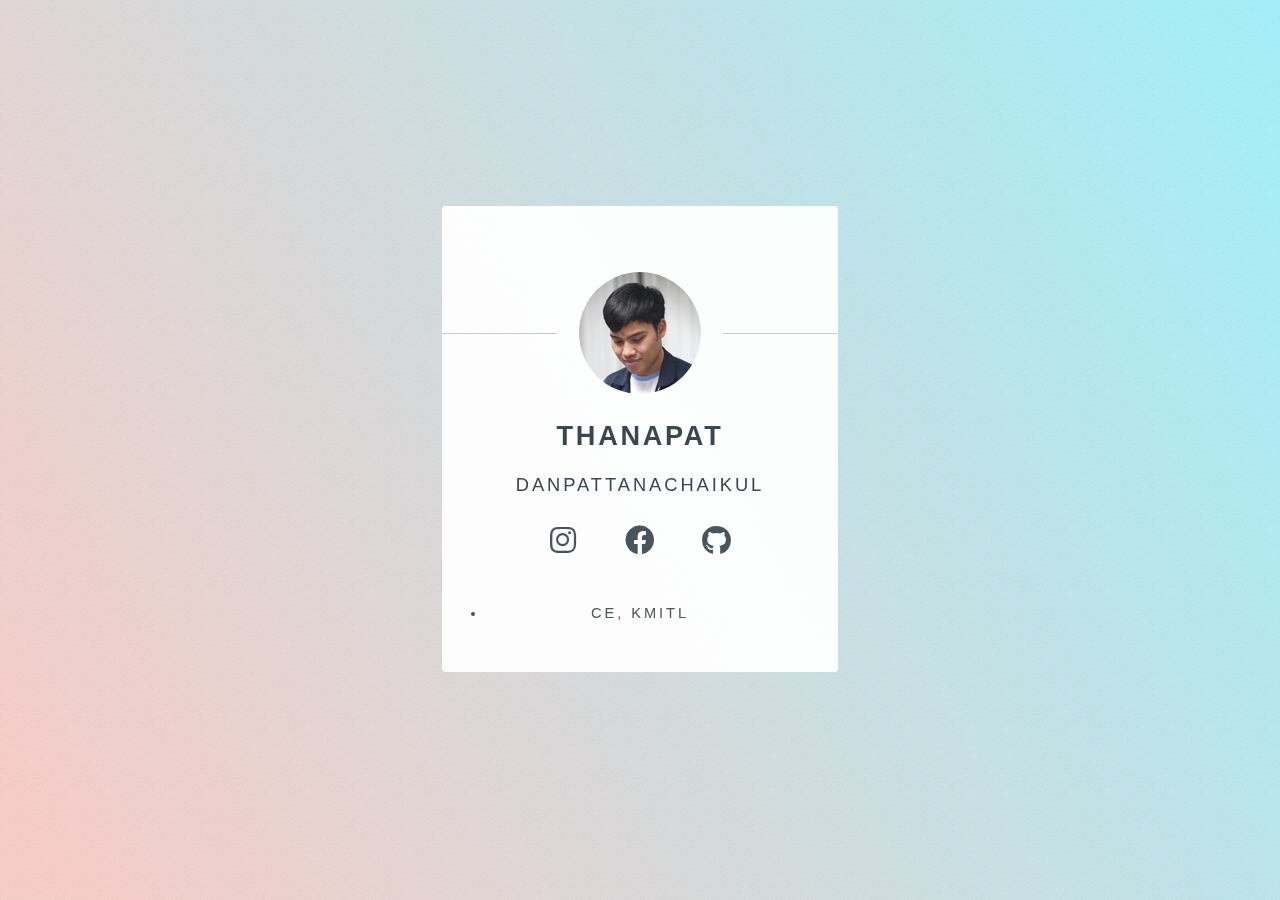
==== commit 4e718106: "ver 0.2" ====
--- a/index.html
+++ b/index.html
@@ -21,7 +21,7 @@
 						<header>
 							<span class="avatar"><img src="./images/avatar.jpg" alt="" /></span>
 							<h1>Thanapat</h1>
-							<p>Danpattanachaikul</p>
+							<h2>Danpattanachaikul</h2>
 						</header>
 
 						<footer>
@@ -29,7 +29,9 @@
 								<li><a href="https://www.instagram.com/book.thnpt" class="icon brands fa-instagram">Instagram</a></li>
 								<li><a href="https://www.facebook.com/thanapat.danpattanachaikul" class="icon brands fa-facebook">Facebook</a></li>
 								<li><a href="https://www.github.com/thanapat722" class="icon brands fa-github">GitHub</a></li>
+								
 							</ul>
+							<li><a href="http://www.ce.kmitl.ac.th/">CE, KMITL</a></li>
 						</footer>
 					</section>
 
--- a/assets/css/main.css
+++ b/assets/css/main.css
@@ -218,7 +218,7 @@
 		color: #313f47;
 		line-height: 1.5;
 		margin: 0 0 0.75em 0;
-		font-weight: bold;
+		
 	}
 
 		h1 a, h2 a, h3 a, h4 a, h5 a, h6 a {
@@ -230,6 +230,7 @@
 		font-size: 1.85em;
 		letter-spacing: 0.1em;
 		margin: 0 0 0.525em 0;
+		font-weight: bold;
 	}
 
 	h2 {
@@ -778,14 +779,14 @@
 					font-weight: 400;
 				}
 
-				ul.icons li a:before {
-					/* color: #4b1f1f; */
-					/* text-shadow: 1.25px 0px 0px #c8cccf, -1.25px 0px 0px #c8cccf, 0px 1.25px 0px #c8cccf, 0px -1.25px 0px #c8cccf; */
+				/* ul.icons li a:before {
+					color: #4b1f1f;
+					text-shadow: 1.25px 0px 0px #c8cccf, -1.25px 0px 0px #c8cccf, 0px 1.25px 0px #c8cccf, 0px -1.25px 0px #c8cccf;
 				}
 
 				ul.icons li a:hover:before {
-					/* text-shadow: 1.25px 0px 0px #0084ff, -1.25px 0px 0px #0084ff, 0px 1.25px 0px #0084ff, 0px -1.25px 0px #0084ff; */
-				}
+					text-shadow: 1.25px 0px 0px #0084ff, -1.25px 0px 0px #0084ff, 0px 1.25px 0px #0084ff, 0px -1.25px 0px #0084ff;
+				} */
 
 				ul.icons li a:before {
 					position: absolute;
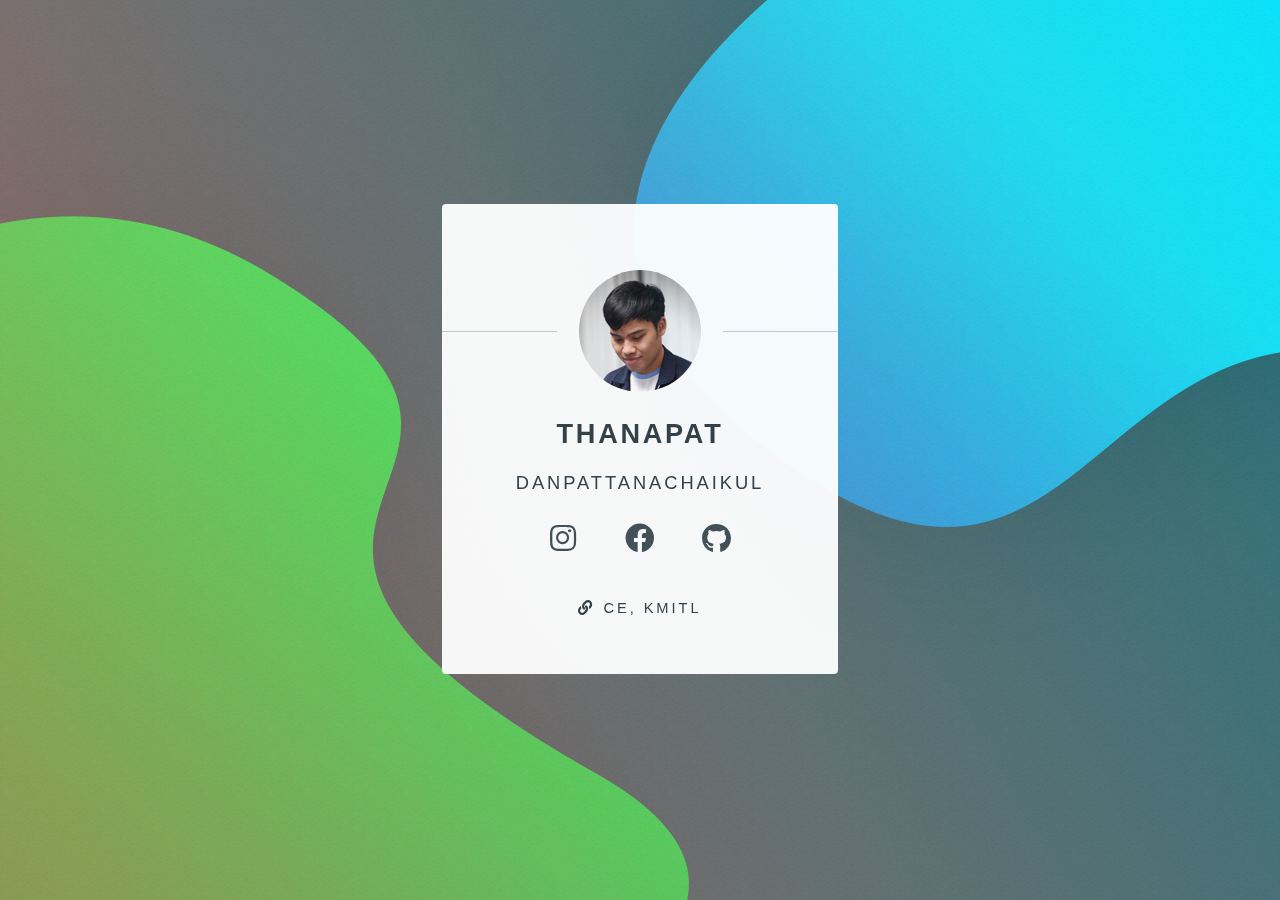
==== commit ce913439: "ver 0.3" ====
--- a/index.html
+++ b/index.html
@@ -9,7 +9,6 @@
 		<meta charset="utf-8" />
 		<meta name="viewport" content="width=device-width, initial-scale=1, user-scalable=no" />
 		<link rel="stylesheet" href="./assets/css/main.css" />
-		<link href="https://fonts.googleapis.com/icon?family=Material+Icons" rel="stylesheet" />
 	</head>
 	<body class="is-preload">
 
@@ -31,7 +30,11 @@
 								<li><a href="https://www.github.com/thanapat722" class="icon brands fa-github">GitHub</a></li>
 								
 							</ul>
-							<li><a href="http://www.ce.kmitl.ac.th/">CE, KMITL</a></li>
+							<h3><a href="http://www.ce.kmitl.ac.th/">
+								<i class="fas fa-link"></i>
+								CE, KMITL
+								</a>
+							</h3>
 						</footer>
 					</section>
 
--- a/assets/css/main.css
+++ b/assets/css/main.css
@@ -114,10 +114,10 @@
 	body {
 		height: 100%;
 		background-color: #ffffff;
-		background-image: url("./images/overlay.png"), -moz-linear-gradient(60deg, rgba(255, 165, 150, 0.5) 5%, rgba(0, 228, 255, 0.35)), url("./images/bg.jpg?raw=true");
-		background-image: url("./images/overlay.png"), -webkit-linear-gradient(60deg, rgba(255, 165, 150, 0.5) 5%, rgba(0, 228, 255, 0.35)), url("https://github.com/thanapat722/thanapat722.github.io/blob/master/images/bg.jpg?raw=true");
-		background-image: url("./images/overlay.png"), -ms-linear-gradient(60deg, rgba(255, 165, 150, 0.5) 5%, rgba(0, 228, 255, 0.35)), url("https://github.com/thanapat722/thanapat722.github.io/blob/master/images/bg.jpg?raw=true");
-		background-image: url("./images/overlay.png"), linear-gradient(60deg, rgba(255, 165, 150, 0.5) 5%, rgba(0, 228, 255, 0.35)), url("https://github.com/thanapat722/thanapat722.github.io/blob/master/images/bg.jpg?raw=true");
+		background-image: url("./images/overlay.png"), -moz-linear-gradient(60deg, rgba(255, 165, 150, 0.5) 5%, rgba(0, 228, 255, 0.35)), url("/images/bg.jpg");
+		background-image: url("./images/overlay.png"), -webkit-linear-gradient(60deg, rgba(255, 165, 150, 0.5) 5%, rgba(0, 228, 255, 0.35)), url("/images/bg.jpg");
+		background-image: url("./images/overlay.png"), -ms-linear-gradient(60deg, rgba(255, 165, 150, 0.5) 5%, rgba(0, 228, 255, 0.35)), url("/images/bg.jpg");
+		background-image: url("./images/overlay.png"), linear-gradient(60deg, rgba(255, 165, 150, 0.5) 5%, rgba(0, 228, 255, 0.35)), url("/images/bg.jpg");
 		background-repeat: repeat,			no-repeat,			no-repeat;
 		background-size: 100px 100px, cover,				cover;
 		background-position: top left,		center center,		bottom center;
